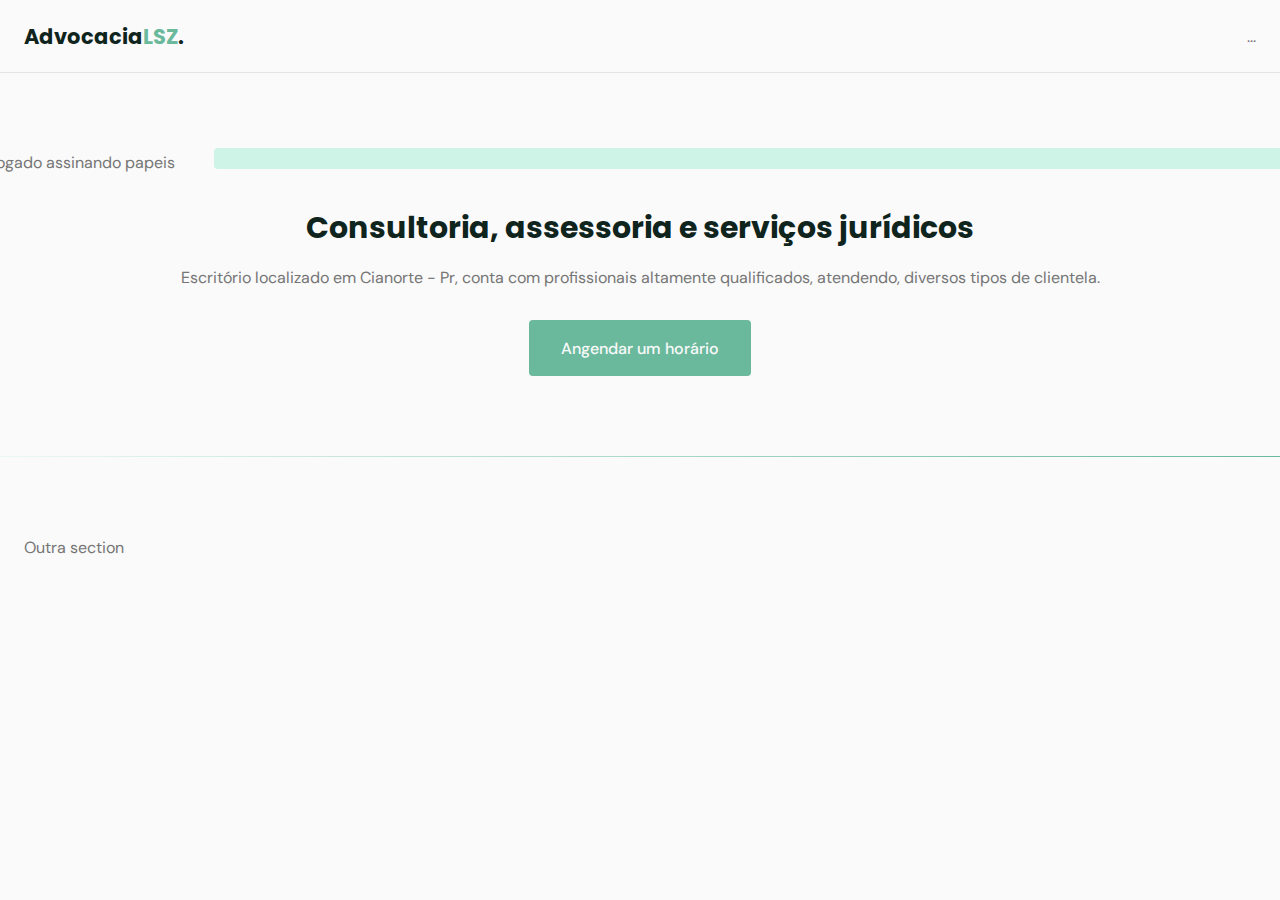
==== index.html @ c4a86015 "First commit" ====
<!DOCTYPE html>
<html lang="pt_BR">

<head>
    <meta charset="UTF-8">
    <meta http-equiv="X-UA-Compatible" content="IE=edge">
    <meta name="viewport" content="width=device-width, initial-scale=1.0">
    <title>Advocacia LSZ</title>
    <!-- Styles -->
    <link rel="stylesheet" href="style.css">

    <!--Fonts-->
    <link rel="preconnect" href="https://fonts.googleapis.com">
    <link rel="preconnect" href="https://fonts.gstatic.com" crossorigin>
    <link
        href="https://fonts.googleapis.com/css2?family=DM+Sans:wght@400;500;700&family=Poppins:wght@400;500;700&display=swap"
        rel="stylesheet">

</head>

<body>

    <header id="header">
        <nav class="container">
            <a class="logo" href="#">Advocacia<span>LSZ</span>.</a>
            <div class="menu">...</div>

        </nav>

    </header>

    <main>
        <section class="section" id="home">
            <div class="container grid">
                <div class="image">
                    <img src="https://media.istockphoto.com/photos/lawyer-working-with-documents-justice-concept-picture-id1066711856?b=1&k=20&m=1066711856&s=170667a&w=0&h=kK57vVxVLFJf8Na-PYgJ5MoHzENoWFnA7PYNeo18FYc="
                    alt="advogado assinando papeis">
                </div>
                <div class="text">
                    <h1>Consultoria, assessoria e serviços jurídicos</h1>
                    <p>Escritório localizado em Cianorte - Pr, conta com profissionais altamente qualificados,
                        atendendo,
                        diversos tipos de clientela.</p>
                    <a class="button" href="#">Angendar um horário</a>
                </div>
            </div>
        </section>

        <div class="divider-1"></div>

        <section class="section">
            <div class="container">Outra section</div>
        </section>
    </main>

    <footer></footer>



</body>

</html>
---- style.css ----
/* Reset ============================== */

*{
  margin: 0;
  padding: 0;
  box-sizing: border-box;
}
a{
  text-decoration: none;
}

img{
  width: 100%;
  height: auto;
}
/* variables ============================== */

:root{
  --header-height: 4.5rem;

  /* colors */
  --hue: 159;
  /* HSL color mode */
  --base-color: hsl(var(--hue) 36% 57%);
  --base-color-second: hsl(var(--hue) 65% 88%);
  --base-color-alt: hsl(var(--hue) 57% 53%);
  --title-color: hsl(var(--hue) 41% 10%);
  --text-color: hsl(0 0% 46%);
  --text-color-light: hsl(0 0% 98%);
  --body-color: hsl(0 0% 98%);
  
}

/* Base ============================== */

body{
  font: 400 1rem 'DM Sans', sans-serif;
  color: var(--text-color);
  background: var(--body-color);
}

h1{
  font:700 1.875rem 'Poppins', sans-serif;
  color: var(--title-color);
  -webkit-font-smoothing: auto;
}
.button{
  display: inline-flex;
  background-color: var(--base-color);
  color: var(--text-color-light);
  height: 3.5rem;
  align-items: center;
  padding: 0 2rem;
  border-radius: 0.25rem;
  font: 500 1rem 'DM Sans', sans-serif;
  transition: background 0.3s;
}

.button:hover{
  background: var(--base-color-alt);
}

.divider-1{
   height: 1px;
  background: linear-gradient(
    270deg,
    hsla(var(--hue), 36%, 57%, 1) 0%,
    hsla(var(--hue), 65%, 88%, 0.34) 100%
  );
}

/* Layout ============================== */
.container{
  
  margin-left: 1.5rem;
  margin-right: 1.5rem;
}

.grid{
  display: grid;
  gap: 2rem;
}

.section{
  padding: 5rem 0;
}

#header{
  border-bottom: 1px solid #e4e4e4;
  margin-bottom: 2rem;
  display: flex;

  width: 100%;
  position:fixed;
  top: 0;
  left: 0;
  z-index: 100;
  background-color: var(--body-color);
}

nav {
  width: 100%;
  height: var(--header-height);
  display: flex;
  align-items: center;
  justify-content: space-between;

}

.logo{
  font: 700 1.31rem 'Poppins', sans-serif;
  color: var(--title-color);
}

.logo span{
  color: var(--base-color);
}

main{
  margin-top: var(--header-height);
}

/* Home ============================== */

#home {
  overflow: hidden;
}

#home .container{
  margin: 0;
}
#home .image{
 position: relative;
}

#home .image::before {
  content: "";
  height: 100%;
  width: 100%;
  background: var(--base-color-second);
  position: absolute;
  top: -16.8%;
  left: 16.7%;
  z-index: 0;
}

#home .image img{
  position: relative;
  right:  2.93rem;
}

#home .image img,
#home .image::before{
  border-radius: 0.25rem;
}

#home .text{
  margin-left: 1.5rem;
  margin-right: 1.5rem;
  text-align: center;
}

#home .text h1{
  margin-bottom: 1rem;

}

#home .text p{
  margin-bottom: 2rem;
  max-width: 100%;
}
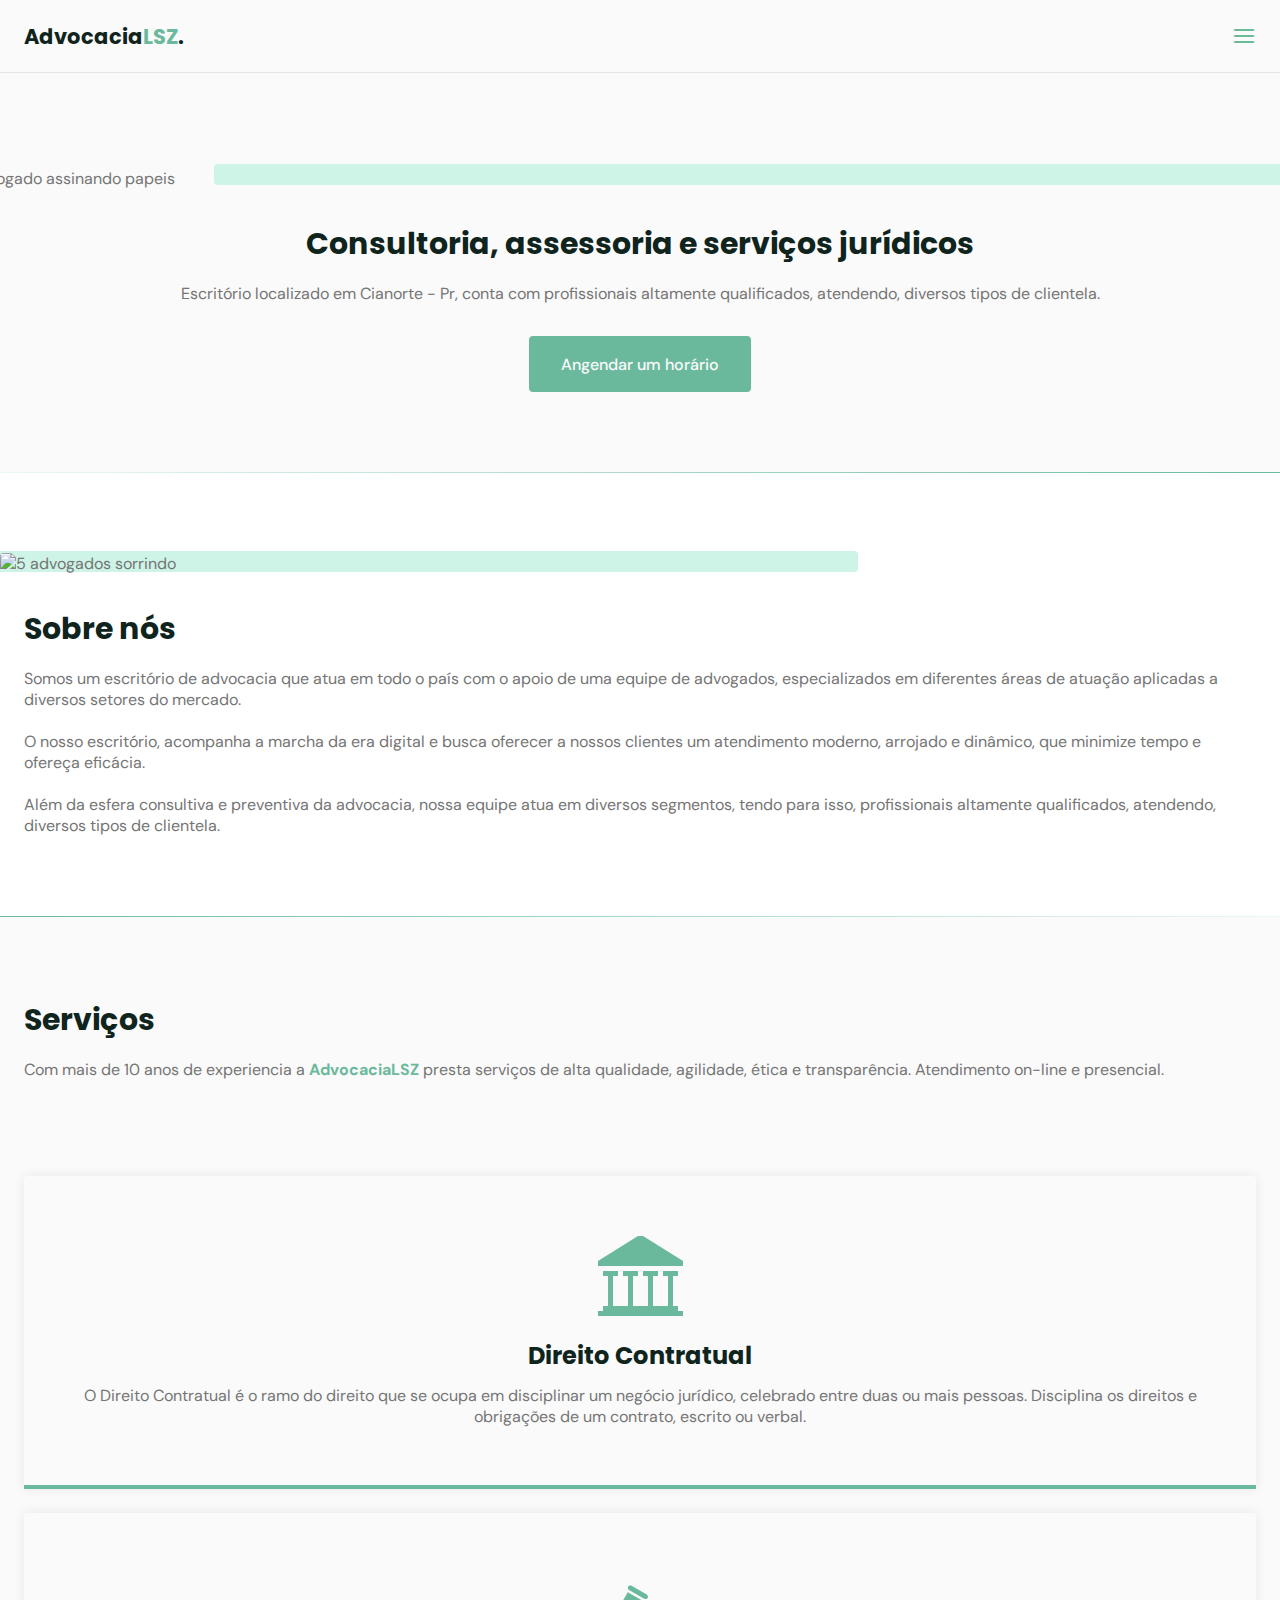
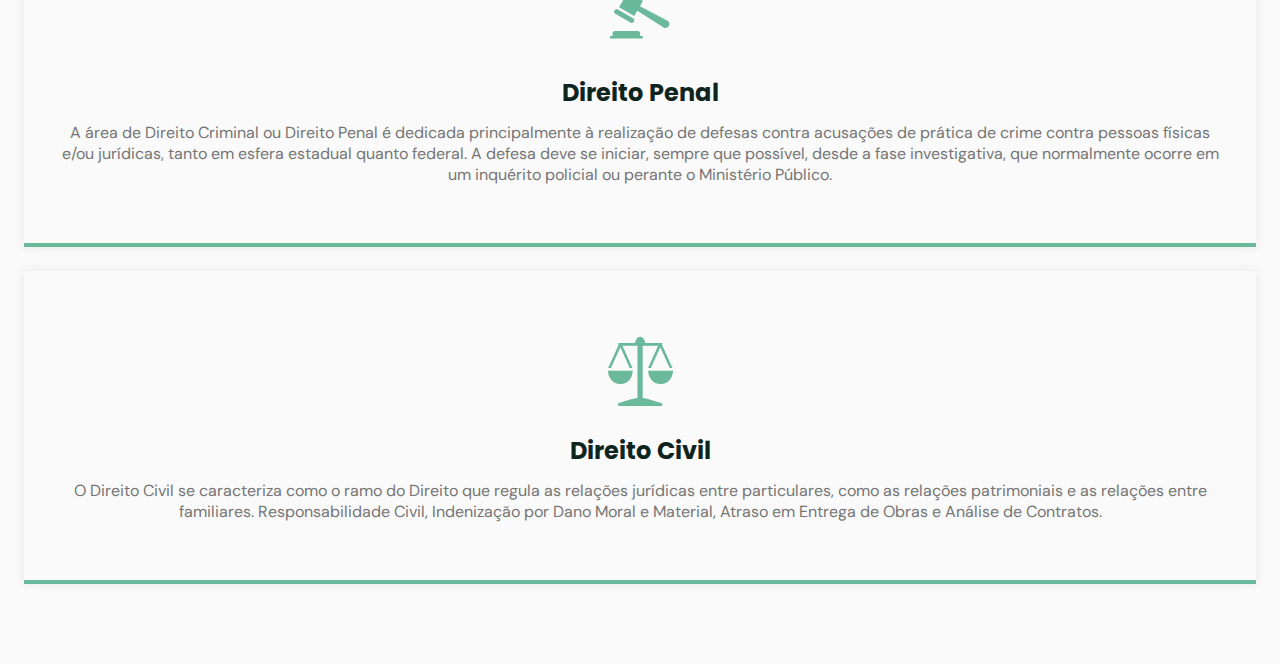
==== commit b6f88b56: "Menu,  cards and fonts-icons" ====
--- a/index.html
+++ b/index.html
@@ -1,62 +1,115 @@
 <!DOCTYPE html>
-<html lang="pt_BR">
+<html lang="pt-br">
 
-<head>
-    <meta charset="UTF-8">
-    <meta http-equiv="X-UA-Compatible" content="IE=edge">
-    <meta name="viewport" content="width=device-width, initial-scale=1.0">
-    <title>Advocacia LSZ</title>
-    <!-- Styles -->
-    <link rel="stylesheet" href="style.css">
+    <head>
+        <meta charset="UTF-8">
+        <meta http-equiv="X-UA-Compatible" content="IE=edge">
+        <meta name="viewport" content="width=device-width, initial-scale=1.0">
+        <title>Advocacia LSZ</title>
 
-    <!--Fonts-->
-    <link rel="preconnect" href="https://fonts.googleapis.com">
-    <link rel="preconnect" href="https://fonts.gstatic.com" crossorigin>
-    <link
-        href="https://fonts.googleapis.com/css2?family=DM+Sans:wght@400;500;700&family=Poppins:wght@400;500;700&display=swap"
-        rel="stylesheet">
+        <!-- Icones -->
+        <link rel="stylesheet" href="assetes/style.css">
 
-</head>
+        <!-- icon -->
+        <link rel="shortcut icon" href="assetes/Icon.ico" type="image/x-icon">
 
-<body>
+        <!-- Styles -->
+        <link rel="stylesheet" href="style.css">
 
-    <header id="header">
-        <nav class="container">
-            <a class="logo" href="#">Advocacia<span>LSZ</span>.</a>
-            <div class="menu">...</div>
+        <!--Fonts-->
+        <link rel="preconnect" href="https://fonts.googleapis.com">
+        <link rel="preconnect" href="https://fonts.gstatic.com" crossorigin>
+        <link
+            href="https://fonts.googleapis.com/css2?family=DM+Sans:wght@400;500;700&family=Poppins:wght@400;500;700&display=swap"
+            rel="stylesheet">
+    </head>
 
-        </nav>
+    <body>
+        <header id="header">
+            <nav class="container">
+                <a class="logo" href="#">Advocacia<span>LSZ</span>.</a>
+                <div class="menu">
+                    <!--menu-->
+                    <ul class="grid">
+                        <li><a class="title" href="#home">Inicio</a></li>
+                        <li><a class="title" href="#about">Sobre</a></li>
+                        <li><a class="title" href="#services">Servicos</a></li>
+                        <li><a class="title" href="#testimonials">Depoimentos</a></li>
+                        <li><a class="title" href="#contact">Contato</a></li>
+                    </ul>
+                </div>
+                <!--/menu-->
+                <div class="toggle icon-menu"></div>
+                <div class="toggle icon-close"></div>
+            </nav>
+        </header>
 
-    </header>
+        <main>
+            <section class="section" id="home">
+                <div class="container grid">
+                    <div class="image">
+                        <img src="https://media.istockphoto.com/photos/lawyer-working-with-documents-justice-concept-picture-id1066711856?b=1&k=20&m=1066711856&s=170667a&w=0&h=kK57vVxVLFJf8Na-PYgJ5MoHzENoWFnA7PYNeo18FYc="
+                            alt="advogado assinando papeis">
+                    </div>
+                    <div class="text">
+                        <h2 class="title">Consultoria, assessoria e serviços jurídicos</h2>
+                        <p>Escritório localizado em Cianorte - Pr, conta com profissionais altamente qualificados,
+                            atendendo,
+                            diversos tipos de clientela.</p>
+                        <a class="button" href="#">Angendar um horário</a>
+                    </div>
+                </div>
+            </section>
 
-    <main>
-        <section class="section" id="home">
-            <div class="container grid">
-                <div class="image">
-                    <img src="https://media.istockphoto.com/photos/lawyer-working-with-documents-justice-concept-picture-id1066711856?b=1&k=20&m=1066711856&s=170667a&w=0&h=kK57vVxVLFJf8Na-PYgJ5MoHzENoWFnA7PYNeo18FYc="
-                    alt="advogado assinando papeis">
+            <div class="divider-1"></div>
+
+            <section class="section" id="about">
+                <div class="container grid">
+                    <div class="image">
+                        <img src="https://media.istockphoto.com/photos/smiling-lawyers-holding-files-in-lobby-picture-id104821139?b=1&k=20&m=104821139&s=170667a&w=0&h=0tUo70hm4KpEi7wuOEad4WsXePKgvJAIYQCgSZsFx6I=" alt="5 advogados sorrindo">
+                    </div>
+                    <div class="text">
+                        <h2 class="title">Sobre nós</h2>
+                        <p> Somos um escritório de advocacia que atua em todo o país com o apoio de uma equipe de advogados, especializados em diferentes áreas de atuação aplicadas a diversos setores do mercado. </p> <br>
+
+                        <p> O nosso escritório, acompanha a marcha da era digital e busca oferecer a nossos clientes um atendimento moderno, arrojado e dinâmico, que minimize tempo e ofereça eficácia. </p> <br>
+
+                        <p> Além da esfera consultiva e preventiva da advocacia, nossa equipe atua em diversos segmentos, tendo para isso, profissionais altamente qualificados, atendendo, diversos tipos de clientela. </p>
+                    </div>
                 </div>
-                <div class="text">
-                    <h1>Consultoria, assessoria e serviços jurídicos</h1>
-                    <p>Escritório localizado em Cianorte - Pr, conta com profissionais altamente qualificados,
-                        atendendo,
-                        diversos tipos de clientela.</p>
-                    <a class="button" href="#">Angendar um horário</a>
+            </section>
+
+            <div class="divider-2"></div>
+
+            <section class="section" id="services">
+                <div class="container grid">
+                    <header>
+                        <h2 class="title">Serviços</h2>
+                        <p>Com mais de 10 anos de experiencia a <strong>AdvocaciaLSZ</strong> presta serviços de alta qualidade, agilidade, ética e transparência. Atendimento on-line e presencial.</p>
+                        
+                    </header>
+                    <div class="cards grid">
+                        <div class="card">
+                            <i class="icon-library"></i>
+                            <h3 class="title">Direito Contratual</h3>
+                            <p>O Direito Contratual é o ramo do direito que se ocupa em disciplinar um negócio jurídico, celebrado entre duas ou mais pessoas. Disciplina os direitos e obrigações de um contrato, escrito ou verbal.</p>
+                        </div>
+                        <div class="card ">
+                            <i class="icon-auction"></i>
+                            <h3 class="title">Direito Penal</h3>
+                            <p>A área de Direito Criminal ou Direito Penal é dedicada principalmente à realização de defesas contra acusações de prática de crime contra pessoas físicas e/ou jurídicas, tanto em esfera estadual quanto federal. A defesa deve se iniciar, sempre que possível, desde a fase investigativa, que normalmente ocorre em um inquérito policial ou perante o Ministério Público.</p>
+                        </div>
+                        <div class="card">
+                            <i class="icon-justice"></i>
+                            <h3 class="title">Direito Civil</h3>
+                            <p>O Direito Civil se caracteriza como o ramo do Direito que regula as relações jurídicas entre particulares, como as relações patrimoniais e as relações entre familiares. Responsabilidade Civil, Indenização por Dano Moral e Material, Atraso em Entrega de Obras e Análise de Contratos.</p>
+                        </div>
+                    </div>                    
                 </div>
-            </div>
-        </section>
+            </section>
 
-        <div class="divider-1"></div>
+        </main>
 
-        <section class="section">
-            <div class="container">Outra section</div>
-        </section>
-    </main>
-
-    <footer></footer>
-
-
-
-</body>
-
+        <script src="main.js"></script>
+    </body>
 </html>--- a/assetes/style.css
+++ b/assetes/style.css
@@ -0,0 +1,63 @@
+@font-face {
+  font-family: 'icomoon';
+  src:  url('fonts/icomoon.eot?mtez97');
+  src:  url('fonts/icomoon.eot?mtez97#iefix') format('embedded-opentype'),
+    url('fonts/icomoon.ttf?mtez97') format('truetype'),
+    url('fonts/icomoon.woff?mtez97') format('woff'),
+    url('fonts/icomoon.svg?mtez97#icomoon') format('svg');
+  font-weight: normal;
+  font-style: normal;
+  font-display: block;
+}
+
+[class^="icon-"], [class*=" icon-"] {
+  /* use !important to prevent issues with browser extensions that change fonts */
+  font-family: 'icomoon' !important;
+  speak: never;
+  font-style: normal;
+  font-weight: normal;
+  font-variant: normal;
+  text-transform: none;
+  line-height: 1;
+
+  /* Better Font Rendering =========== */
+  -webkit-font-smoothing: antialiased;
+  -moz-osx-font-smoothing: grayscale;
+}
+
+.icon-auction:before {
+  content: "\e902";
+}
+.icon-justice:before {
+  content: "\e908";
+}
+.icon-phone:before {
+  content: "\e900";
+}
+.icon-close:before {
+  content: "\e901";
+}
+.icon-facebook:before {
+  content: "\e903";
+}
+.icon-instagram:before {
+  content: "\e904";
+}
+.icon-mail:before {
+  content: "\e905";
+}
+.icon-map-pin:before {
+  content: "\e906";
+}
+.icon-menu:before {
+  content: "\e907";
+}
+.icon-whatsapp:before {
+  content: "\e909";
+}
+.icon-youtube:before {
+  content: "\e90b";
+}
+.icon-library:before {
+  content: "\e921";
+}
--- a/style.css
+++ b/style.css
@@ -5,6 +5,10 @@
   padding: 0;
   box-sizing: border-box;
 }
+
+ul{
+  list-style: none;
+}
 a{
   text-decoration: none;
 }
@@ -17,7 +21,6 @@
 
 :root{
   --header-height: 4.5rem;
-
   /* colors */
   --hue: 159;
   /* HSL color mode */
@@ -27,11 +30,14 @@
   --title-color: hsl(var(--hue) 41% 10%);
   --text-color: hsl(0 0% 46%);
   --text-color-light: hsl(0 0% 98%);
-  --body-color: hsl(0 0% 98%);
-  
+  --body-color: hsl(0 0% 98%);  
 }
 
 /* Base ============================== */
+html{
+  scroll-behavior: smooth;
+
+}
 
 body{
   font: 400 1rem 'DM Sans', sans-serif;
@@ -39,11 +45,12 @@
   background: var(--body-color);
 }
 
-h1{
+.title{
   font:700 1.875rem 'Poppins', sans-serif;
   color: var(--title-color);
   -webkit-font-smoothing: auto;
 }
+
 .button{
   display: inline-flex;
   background-color: var(--base-color);
@@ -64,14 +71,22 @@
    height: 1px;
   background: linear-gradient(
     270deg,
-    hsla(var(--hue), 36%, 57%, 1) 0%,
-    hsla(var(--hue), 65%, 88%, 0.34) 100%
+    hsla(var(--hue), 36%, 57%, 1) ,
+    hsla(var(--hue), 65%, 88%, 0.34)
   );
 }
 
+
+.divider-2{
+  height: 1px;
+ background: linear-gradient(
+   270deg,
+   hsla(var(--hue), 65%, 88%, 0.34),
+   hsla(var(--hue), 36%, 57%, 1)
+ );
+}
 /* Layout ============================== */
-.container{
-  
+.container{  
   margin-left: 1.5rem;
   margin-right: 1.5rem;
 }
@@ -83,6 +98,19 @@
 
 .section{
   padding: 5rem 0;
+}
+
+.section .title{
+  margin-bottom: 1rem;
+}
+
+
+.section header{
+  margin-bottom: 4rem;
+}
+
+.section header strong{
+  color: var(--base-color);
 }
 
 #header{
@@ -98,26 +126,123 @@
   background-color: var(--body-color);
 }
 
+#header.scroll{
+  box-shadow: 0px 0px 12px rgba(0, 0, 0, 0.15);
+}
+
+main{
+  margin-top: calc(var(--header-height) + 1rem);
+}
+
+/* Logo ============================== */
+.logo{
+  font: 700 1.31rem 'Poppins', sans-serif;
+  color: var(--title-color);
+}
+
+.logo span{
+  color: var(--base-color);
+}
+
+/* Navigation ============================= */
+
 nav {
-  width: 100%;
   height: var(--header-height);
   display: flex;
   align-items: center;
   justify-content: space-between;
-
-}
-
-.logo{
-  font: 700 1.31rem 'Poppins', sans-serif;
-  color: var(--title-color);
-}
-
-.logo span{
+  width: 100%;
+
+}
+nav ul li{
+  text-align: center;
+}
+nav ul li a{
+  transition:color 0.2s;
+  position: relative;
+}
+nav ul li a:hover {
+  color:var(--base-color);
+
+}
+
+nav ul li a::after{
+  content: "";
+  width: 0%;
+  height: 2px;
+  background: var(--base-color);
+
+  position: absolute;
+  left: 0;
+  bottom: -1.5rem;
+  transition: width 0.2s;
+}
+
+nav ul li a:hover::after{
+  width: 100%;
+}
+
+nav .menu{
+  opacity: 0;
+  visibility: hidden;
+  top: -20rem;
+  transition: 0.2s;
+}
+
+nav .menu ul{
+  display: none;
+}
+
+/* Mostar Menu =============================*/
+nav.show .menu{
+  opacity:1;
+  visibility: visible;
+
+  background: var(--body-color);
+
+  height: 100vh;
+  width: 100vw;
+
+  position: fixed;
+  top: 0;
+  left: 0;
+
+  display: grid;
+  place-content: center;
+}
+
+
+nav.show .menu ul{
+  display: grid;
+}
+
+nav.show ul.grid{
+  gap: 4rem;
+}
+
+/* toggle menu */
+
+.toggle{
   color: var(--base-color);
-}
-
-main{
-  margin-top: var(--header-height);
+  font-size: 1.5rem;
+  cursor: pointer;
+}
+
+nav .icon-close{
+  visibility: hidden;
+  opacity: 0;
+
+  position: absolute;
+  top: -1.5rem;
+  right: 1.5rem;
+  
+  transition:0.2s;
+}
+
+nav.show div.icon-close{
+  visibility: visible;
+  opacity: 1;
+  top: 1.5rem;
 }
 
 /* Home ============================== */
@@ -168,4 +293,69 @@
 #home .text p{
   margin-bottom: 2rem;
   max-width: 100%;
+}
+
+/* ==== ABOUT ====================*/
+#about{
+  background:white;
+}
+
+#about .container{
+  margin: 0;
+}
+#about .image{
+ position: relative;
+}
+
+#about .image::before {
+  content: "";
+  height: 100%;
+  width: 100%;
+  background: var(--base-color-second);
+  position: absolute;
+  top: -8.3%;
+  left: -33%;
+  z-index: 0;
+}
+
+#about .image img{
+  position: relative;
+  
+}
+
+#about .image img,
+#about .image::before{
+  border-radius: 0.25rem;
+}
+
+#about .text{
+  margin-left: 1.5rem;
+  margin-right: 1.5rem;
+  
+}
+
+/* ==== Services ====================*/
+
+.cards.grid{
+  gap: 1.5rem;
+}
+
+.card{
+  padding: 3.625rem 2rem;
+  box-shadow: 0px 0px 12px rgba(0, 0, 0, 0.08);
+  border-bottom: 0.25rem solid var(--base-color);
+  border-radius: 0.25rem 0.25rem 0 0;
+  text-align: center;
+}
+
+.card i{
+  display: block;
+  margin-bottom: 1.5rem;
+  font-size: 5rem;
+  color: var(--base-color);
+}
+
+.card .title{
+  font-size: 1.5rem;
+  margin-bottom: 0.75rem;
 }